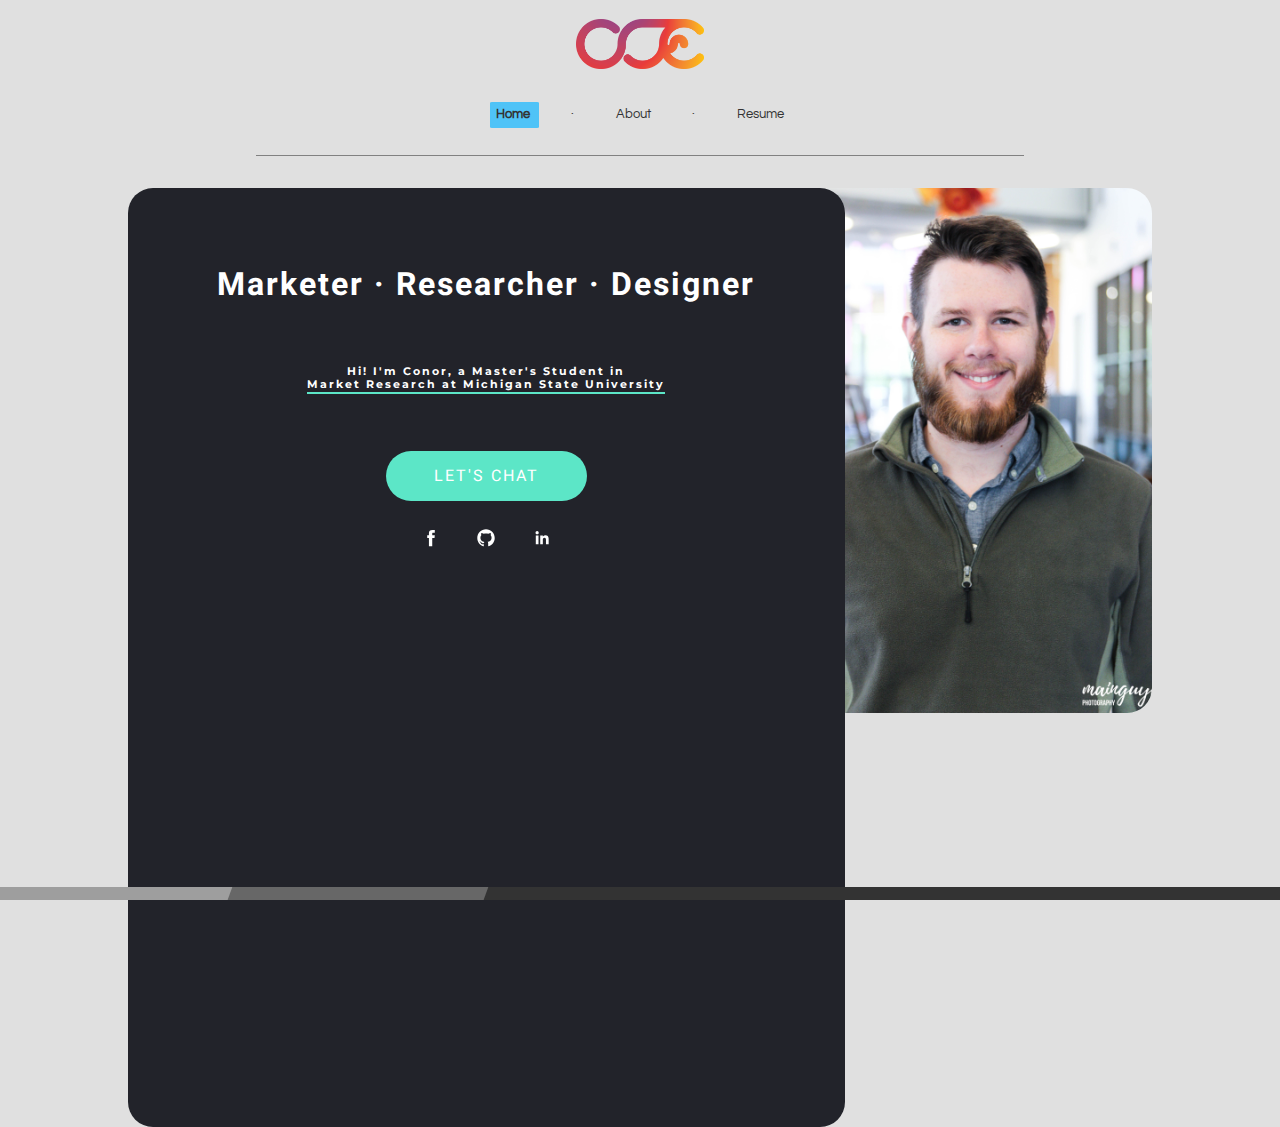
==== index.html @ d524caf3 "root images" ====
<!DOCTYPE html>
<html lang="en">
	<head>
		<!-- Global site tag (gtag.js) - Google Analytics -->
		<script async src="https://www.googletagmanager.com/gtag/js?id=UA-64633901-2"></script>
		<script>
		window.dataLayer = window.dataLayer || [];
		function gtag(){dataLayer.push(arguments);}
		gtag('js', new Date());

		gtag('config', 'UA-64633901-2');
		</script>

		<meta charset="utf-8">
		<meta http-equiv="X-UA-Compatible" content="IE=edge">
		<meta name="viewport" content="width=device-width, initial-scale=1">
		<title>Conor Edmonds</title>
		<link rel="shortcut icon" type="png" href="./images/CJE.png" />
		<link href="https://fonts.googleapis.com/css?family=Questrial|Yantramanav|Arvo|Montserrat|Heebo:Light,800" rel="stylesheet">
		<link href="ConorBootstrap.css" rel="stylesheet">

	</head>
	<body>
		<div class="header"><img src="./images/Monogram3.png" alt=""></div>
		<div class="header" align="center">
			<a class="active" href="index">Home </a>
			<a1>·</a1>
			<a href="about">About</a>
			<a1>·</a1>
			<a href="resume">Resume</a>
			
		</div>
		
		<div class="head-line"></div>
		<div class="body-box">
		<div class="body-box-text">
			
			<h1> Marketer · Researcher · Designer</h1>
			<h6>Hi! I'm Conor, a Master's Student in <a class="link" href="https://marketing.broad.msu.edu/msmr/" target="_blank" style="white-space: nowrap">Market Research at Michigan State University</a></h6>
			<br>
			<br>
			<a class="clicktochat" href="mailto:talk@conoredmonds.com" target="_blank">LET'S CHAT</a>
			<div class="socials">
					<a href="https://www.facebook.com/conorwithonen" title="Facebook" target="_blank"><svg viewBox="0 0 512 512"><path d="M211.9 197.4h-36.7v59.9h36.7V433.1h70.5V256.5h49.2l5.2-59.1h-54.4c0 0 0-22.1 0-33.7 0-13.9 2.8-19.5 16.3-19.5 10.9 0 38.2 0 38.2 0V82.9c0 0-40.2 0-48.8 0 -52.5 0-76.1 23.1-76.1 67.3C211.9 188.8 211.9 197.4 211.9 197.4z"/></svg></a>
			  	
					<a href="https://www.github.com/cojoedmo" title="GitHub" target="_blank"><svg viewBox="0 0 512 512"><path d="M256 70.7c-102.6 0-185.9 83.2-185.9 185.9 0 82.1 53.3 151.8 127.1 176.4 9.3 1.7 12.3-4 12.3-8.9V389.4c-51.7 11.3-62.5-21.9-62.5-21.9 -8.4-21.5-20.6-27.2-20.6-27.2 -16.9-11.5 1.3-11.3 1.3-11.3 18.7 1.3 28.5 19.2 28.5 19.2 16.6 28.4 43.5 20.2 54.1 15.4 1.7-12 6.5-20.2 11.8-24.9 -41.3-4.7-84.7-20.6-84.7-91.9 0-20.3 7.3-36.9 19.2-49.9 -1.9-4.7-8.3-23.6 1.8-49.2 0 0 15.6-5 51.1 19.1 14.8-4.1 30.7-6.2 46.5-6.3 15.8 0.1 31.7 2.1 46.6 6.3 35.5-24 51.1-19.1 51.1-19.1 10.1 25.6 3.8 44.5 1.8 49.2 11.9 13 19.1 29.6 19.1 49.9 0 71.4-43.5 87.1-84.9 91.7 6.7 5.8 12.8 17.1 12.8 34.4 0 24.9 0 44.9 0 51 0 4.9 3 10.7 12.4 8.9 73.8-24.6 127-94.3 127-176.4C441.9 153.9 358.6 70.7 256 70.7z"/></svg></a>
			  	
					
					<a href="https://www.linkedin.com/in/conoredmonds" title="LinkedIn" target="_blank"><svg viewBox="0 0 512 512"><path d="M186.4 142.4c0 19-15.3 34.5-34.2 34.5 -18.9 0-34.2-15.4-34.2-34.5 0-19 15.3-34.5 34.2-34.5C171.1 107.9 186.4 123.4 186.4 142.4zM181.4 201.3h-57.8V388.1h57.8V201.3zM273.8 201.3h-55.4V388.1h55.4c0 0 0-69.3 0-98 0-26.3 12.1-41.9 35.2-41.9 21.3 0 31.5 15 31.5 41.9 0 26.9 0 98 0 98h57.5c0 0 0-68.2 0-118.3 0-50-28.3-74.2-68-74.2 -39.6 0-56.3 30.9-56.3 30.9v-25.2H273.8z"/></svg></a>
			  	
			  	</div>
		</div>
			
			<img src="./images/Headshot2.jpg" alt=""/>
		
		</div>
		
		<div class="foot bottom"></div>
		<div class="foot-para bottom"></div>
		<div class="foot-para-small bottom"></div>
	</body>
</html>
---- ConorBootstrap.css ----
/*!
 * Bootstrap v4.0.0 (https://getbootstrap.com)
 * Copyright 2011-2018 The Bootstrap Authors
 * Copyright 2011-2018 Twitter, Inc.
 * Licensed under MIT (https://github.com/twbs/bootstrap/blob/master/LICENSE)
 */body{margin:0;background-color:#e0e0e0;overflow:hidden}.header img{width:10vw;display:block;margin-left:auto;margin-right:auto}.scroll{position:relative;overflow-y:scroll}.header{margin:0;padding:1.5vw;font-size:1vw}.header a{font-family:'Questrial',sans-serif;padding:.5vw;margin:0vw 1vw;cursor:pointer;color:#333;text-decoration:none;background-color:transparent}.header a:hover{color:#333;background-color:#4fc3f7;font-weight:bold;border-radius:4%}.header a1{font-family:'Questrial',sans-serif;padding:.5vw;margin:0vw 1vw;cursor:default;color:#333;text-decoration:none;background-color:transparent}.header a.active{background-color:#4fc3f7;color:#333;border-radius:4%;font-weight:bold}.header a.active:hover{color:#fff}.head-line{margin:1vw 20vw;height:.125vw;background-color:#212121;opacity:.5}.containerF{position:absolute;background-color:transparent;bottom:2vw;right:0vw;height:56px;width:100%;max-width:56px;font-family:'Yantramanav',sans-serif}.absolute-center{position:absolute;top:0;left:0;bottom:0;right:0;margin:auto}.floaty{position:fixed;bottom:30px;right:15px;z-index:100}.floaty-list{margin:0;padding:0 0 0 6px;list-style:none;opacity:0;transition:opacity .3s ease-out}.floaty:hover .floaty-list{opacity:1}.floaty-list-item{position:relative;width:40px;height:40px;margin:15px 0;cursor:pointer;background-color:#434343;border-radius:50%;box-shadow:0 4px 8px rgba(0,0,0,.25)}.floaty-list-item a{vertical-align:top;font-size:31px;height:inherit;-webkit-transition:-webkit-transform .5s ease-in-out;-ms-transition:-ms-transform .5s ease-in-out;transition:transform .5s ease-in-out}.floaty-list-item svg{fill:#e0e0e0}.fli-label{position:absolute;top:8px;right:120%;padding:4px 8px;font-size:14px;color:#fff;background-color:#424242;border-radius:2px;opacity:0;white-space:nowrap;pointer-events:none;transition:opacity .2s ease-out}.floaty-list-item:hover .fli-label{opacity:1}.floaty-btn{position:relative;width:56px;height:56px;float:right;cursor:pointer;background-color:#434343;border-radius:50%;box-shadow:0 4px 8px rgba(0,0,0,.25)}.floaty-btn svg{fill:#e0e0e0;-webkit-transition:-webkit-transform .5s ease-in-out;transition:transform .5s ease-in-out}.floaty-btn svg:hover,.floaty-btn:hover{-webkit-transform:rotate(360deg);transform:rotate(360deg)}.floaty-btn:hover .floaty-btn-label{opacity:1;transition:opacity .2s ease-out}.floaty-btn-label{position:absolute;top:14px;right:115%;padding:4px 8px;font-size:14px;color:#fff;background-color:#333;border-radius:2px;opacity:0;pointer-events:none;white-space:nowrap}.foot{width:100%;height:1vw;background-color:#333;position:absolute}.foot-para,.foot-para-small{position:absolute;-webkit-transform:skew(-20deg);-moz-transform:skew(-20deg);-o-transform:skew(-20deg);transform:skew(-20deg);height:1vw;left:-2vw}.foot-para{background:#676767;width:40%}.foot-para-small{background:#9e9e9e;width:20%}.left{float:left;margin-left:1vw;color:white;cursor:default}.bottom{bottom:0}.wrap{margin:0vw 7vw;font-family:"Montserrat";font-size:2vw;min-height:16.5vw}.wrap:first-of-type{margin-top:5vw}.wrap:last-of-type{margin-bottom:5vw}.wrap img{height:16.5vw;width:auto}.wrapleft{float:left;margin-right:1.5vw}.wrapright{float:right;margin-left:1.5vw}.wrap p,ul{text-align:justify;overflow:hidden}.wrap ul.a{font-size:1.5vw;list-style-type:disc}.wrap p a,a{color:#2695f3;text-decoration:none}#left17{margin-left:-17px}.divider{margin:5vw 20vw;height:.125vw;background-color:#333}.flip-container{perspective:1000px}.wrap:hover .flipper,.wrap.hover .flipper{transform:rotateY(180deg)}.flip-container,.front,.back{width:16.5vw;height:16.5vw}.flipper{transition:1s;transform-style:preserve-3d;position:relative}.front,.back{backface-visibility:hidden;position:absolute;top:0;left:0}.front{z-index:2;transform:rotateY(0deg)}.back{transform:rotateY(180deg)}.old{opacity:1}.new{opacity:0}.old,.new{transition:opacity .9s linear;position:absolute;left:26.5vw;right:7vw}.wrap:hover .old{opacity:0}.wrap:hover .new{opacity:1}.skillbox{background:#c6c6c6;column-count:3;column-rule-style:solid;column-rule-width:1px;padding:1.5vw;font-size:1.5vw;text-align:center}.skillbox img{height:7vw}.skillbox h5{margin-top:1vw}.skillbox div{break-inside:avoid-column}.skillbox li:not(:last-child){padding-bottom:1vw;text-align:left}.skillbox div:nth-child(2){margin-top:-1.5vw}.dwnld-btn{padding:.5vw;background:#43a047;font-family:"Montserrat",sans-serif;color:white;bottom:30px;left:15px;position:fixed;z-index:10}.dwnld-btn:hover{cursor:pointer;font-weight:bold}.port{margin:3.3vw 10vw 0 10vw}.portrow{margin-bottom:3vw;display:flex;justify-content:space-between}.portrow img{display:block;top:0;left:0;bottom:0;right:0;margin:auto;height:100%;width:20vw;border-radius:25px}.body-box{width:80vw;margin-top:2.5vw;margin-right:auto;margin-left:auto;overflow:hidden;height:100%;border-radius:25px}.body-box-text{width:50vw;height:100%;position:absolute;font-family:'Heebo',sans-serif;letter-spacing:2px;font-size:1.25vw;background-color:#22232a;padding:1.5vw 3vw;border-radius:25px;text-align:center}.body-box-text h1,h6{color:#fff;padding:2.5vw 2.5vw 0}.body-box-text h6{font-family:"Montserrat",sans-serif}.link{color:#fff;border-bottom:2px solid #5ce6c7;padding-bottom:1px}.link:hover{border-bottom:0;color:#5ce6c7;cursor:pointer}.body-box img{float:right;height:100%;width:30vw;margin-top:-5%;margin-right:-2vh}.clicktochat{color:#fff;font-weight:Light;padding:1vw 3.75vw;background-color:#5ce6c7;border-radius:50px;transition:background-color .2s ease;}.clicktochat:hover{background-color:#1cb794}.socials{height:24px;margin-left:auto;margin-right:auto;margin-top:3vw}.socials svg{fill:#fff;height:100%}.socials svg:hover{fill:#5ce6c7}.socials a{margin-left:auto;margin-right:auto;padding-left:1vw;padding-right:1vw}
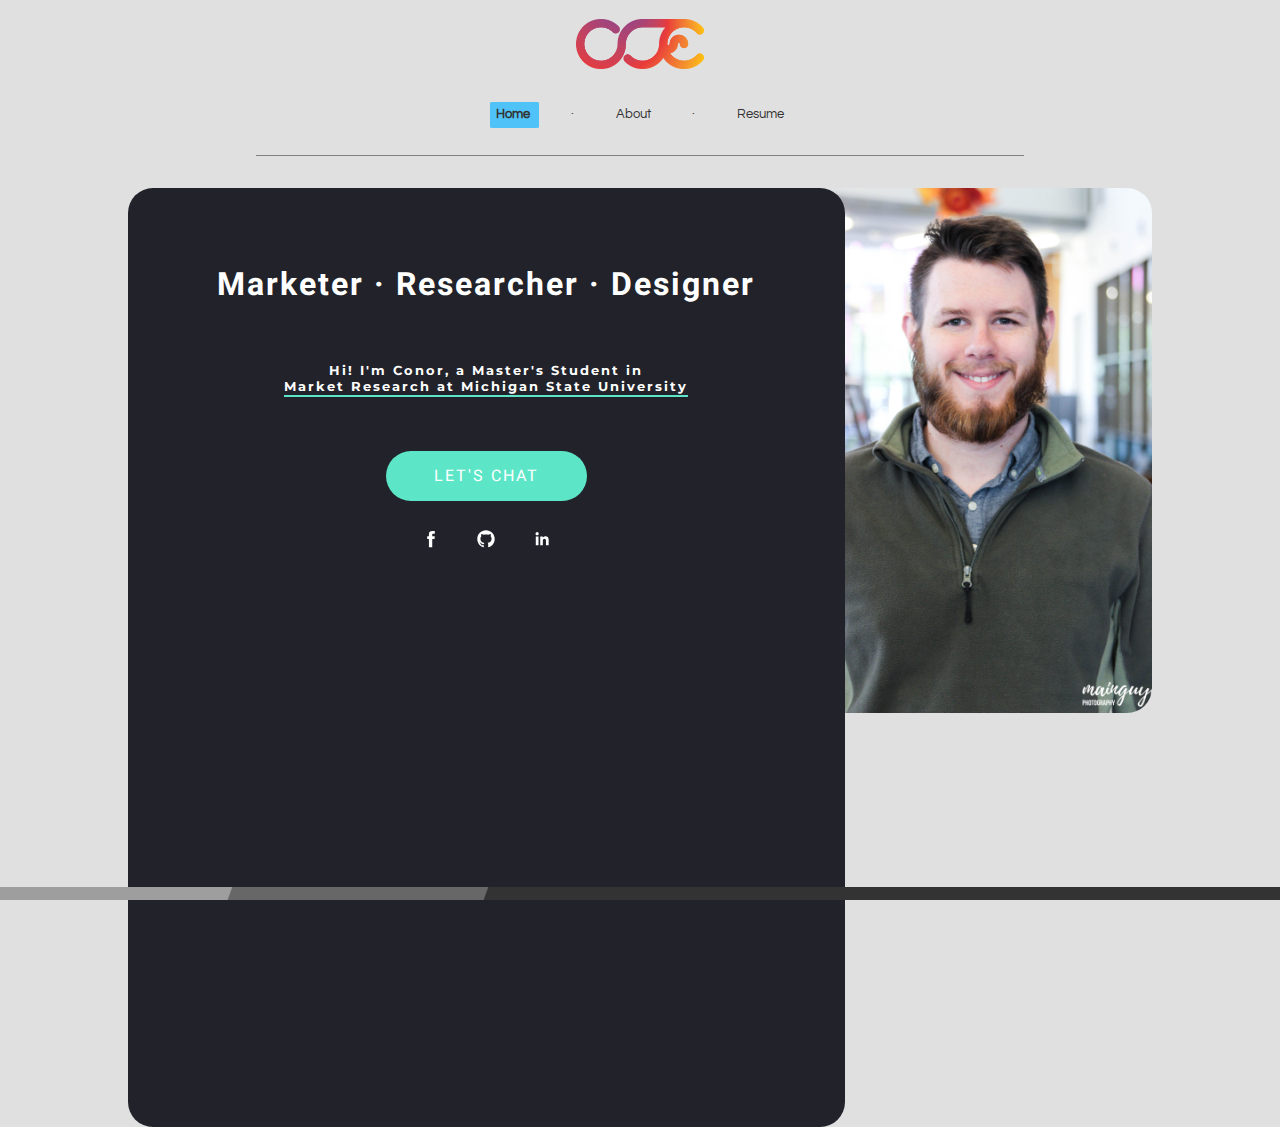
==== commit 654a2f29: "mobile friendly + other fixes" ====
--- a/index.html
+++ b/index.html
@@ -1,7 +1,6 @@
 <!DOCTYPE html>
-<html lang="en">
-	<head>
-		<!-- Global site tag (gtag.js) - Google Analytics -->
+<html lang="en"><head>
+		<!-- Global site tag (gtag.js) - Google Analytics-->
 		<script async src="https://www.googletagmanager.com/gtag/js?id=UA-64633901-2"></script>
 		<script>
 		window.dataLayer = window.dataLayer || [];
@@ -10,7 +9,7 @@
 
 		gtag('config', 'UA-64633901-2');
 		</script>
-
+	
 		<meta charset="utf-8">
 		<meta http-equiv="X-UA-Compatible" content="IE=edge">
 		<meta name="viewport" content="width=device-width, initial-scale=1">
@@ -20,9 +19,9 @@
 		<link href="ConorBootstrap.css" rel="stylesheet">
 
 	</head>
-	<body>
+	<body class="bgmobile">
 		<div class="header"><img src="./images/Monogram3.png" alt=""></div>
-		<div class="header" align="center">
+		<div class="header nomobile" align="center">
 			<a class="active" href="index">Home </a>
 			<a1>·</a1>
 			<a href="about">About</a>
@@ -35,8 +34,8 @@
 		<div class="body-box">
 		<div class="body-box-text">
 			
-			<h1> Marketer · Researcher · Designer</h1>
-			<h6>Hi! I'm Conor, a Master's Student in <a class="link" href="https://marketing.broad.msu.edu/msmr/" target="_blank" style="white-space: nowrap">Market Research at Michigan State University</a></h6>
+			<h1 style="white-space: nowrap;">Marketer · Researcher · Designer</h1>
+			<h5>Hi! I'm Conor, a Master's Student in <a class="link" href="https://marketing.broad.msu.edu/msmr/" target="_blank" style="white-space: nowrap;">Market Research at Michigan State University</a></h5>
 			<br>
 			<br>
 			<a class="clicktochat" href="mailto:talk@conoredmonds.com" target="_blank">LET'S CHAT</a>
@@ -51,12 +50,16 @@
 			  	</div>
 		</div>
 			
-			<img src="./images/Headshot2.jpg" alt=""/>
+			<img class ="nomobile" src="./images/Headshot2.jpg" alt=""/>
 		
 		</div>
 		
-		<div class="foot bottom"></div>
-		<div class="foot-para bottom"></div>
-		<div class="foot-para-small bottom"></div>
+		<div class="foot bottom nomobile"></div>
+		<div class="foot-para bottom nomobile"></div>
+		<div class="foot-para-small bottom nomobile"></div>
+		<div class="mob-head mobile">	
+			<text href="about" style="float: left"><a class="left25">About</a></text>
+			<text href="resume" style="float: right"><a class="right25">Resume</a></text>
+		</div>
 	</body>
-</html>+</html>
--- a/ConorBootstrap.css
+++ b/ConorBootstrap.css
@@ -3,4 +3,6 @@
  * Copyright 2011-2018 The Bootstrap Authors
  * Copyright 2011-2018 Twitter, Inc.
  * Licensed under MIT (https://github.com/twbs/bootstrap/blob/master/LICENSE)
- */body{margin:0;background-color:#e0e0e0;overflow:hidden}.header img{width:10vw;display:block;margin-left:auto;margin-right:auto}.scroll{position:relative;overflow-y:scroll}.header{margin:0;padding:1.5vw;font-size:1vw}.header a{font-family:'Questrial',sans-serif;padding:.5vw;margin:0vw 1vw;cursor:pointer;color:#333;text-decoration:none;background-color:transparent}.header a:hover{color:#333;background-color:#4fc3f7;font-weight:bold;border-radius:4%}.header a1{font-family:'Questrial',sans-serif;padding:.5vw;margin:0vw 1vw;cursor:default;color:#333;text-decoration:none;background-color:transparent}.header a.active{background-color:#4fc3f7;color:#333;border-radius:4%;font-weight:bold}.header a.active:hover{color:#fff}.head-line{margin:1vw 20vw;height:.125vw;background-color:#212121;opacity:.5}.containerF{position:absolute;background-color:transparent;bottom:2vw;right:0vw;height:56px;width:100%;max-width:56px;font-family:'Yantramanav',sans-serif}.absolute-center{position:absolute;top:0;left:0;bottom:0;right:0;margin:auto}.floaty{position:fixed;bottom:30px;right:15px;z-index:100}.floaty-list{margin:0;padding:0 0 0 6px;list-style:none;opacity:0;transition:opacity .3s ease-out}.floaty:hover .floaty-list{opacity:1}.floaty-list-item{position:relative;width:40px;height:40px;margin:15px 0;cursor:pointer;background-color:#434343;border-radius:50%;box-shadow:0 4px 8px rgba(0,0,0,.25)}.floaty-list-item a{vertical-align:top;font-size:31px;height:inherit;-webkit-transition:-webkit-transform .5s ease-in-out;-ms-transition:-ms-transform .5s ease-in-out;transition:transform .5s ease-in-out}.floaty-list-item svg{fill:#e0e0e0}.fli-label{position:absolute;top:8px;right:120%;padding:4px 8px;font-size:14px;color:#fff;background-color:#424242;border-radius:2px;opacity:0;white-space:nowrap;pointer-events:none;transition:opacity .2s ease-out}.floaty-list-item:hover .fli-label{opacity:1}.floaty-btn{position:relative;width:56px;height:56px;float:right;cursor:pointer;background-color:#434343;border-radius:50%;box-shadow:0 4px 8px rgba(0,0,0,.25)}.floaty-btn svg{fill:#e0e0e0;-webkit-transition:-webkit-transform .5s ease-in-out;transition:transform .5s ease-in-out}.floaty-btn svg:hover,.floaty-btn:hover{-webkit-transform:rotate(360deg);transform:rotate(360deg)}.floaty-btn:hover .floaty-btn-label{opacity:1;transition:opacity .2s ease-out}.floaty-btn-label{position:absolute;top:14px;right:115%;padding:4px 8px;font-size:14px;color:#fff;background-color:#333;border-radius:2px;opacity:0;pointer-events:none;white-space:nowrap}.foot{width:100%;height:1vw;background-color:#333;position:absolute}.foot-para,.foot-para-small{position:absolute;-webkit-transform:skew(-20deg);-moz-transform:skew(-20deg);-o-transform:skew(-20deg);transform:skew(-20deg);height:1vw;left:-2vw}.foot-para{background:#676767;width:40%}.foot-para-small{background:#9e9e9e;width:20%}.left{float:left;margin-left:1vw;color:white;cursor:default}.bottom{bottom:0}.wrap{margin:0vw 7vw;font-family:"Montserrat";font-size:2vw;min-height:16.5vw}.wrap:first-of-type{margin-top:5vw}.wrap:last-of-type{margin-bottom:5vw}.wrap img{height:16.5vw;width:auto}.wrapleft{float:left;margin-right:1.5vw}.wrapright{float:right;margin-left:1.5vw}.wrap p,ul{text-align:justify;overflow:hidden}.wrap ul.a{font-size:1.5vw;list-style-type:disc}.wrap p a,a{color:#2695f3;text-decoration:none}#left17{margin-left:-17px}.divider{margin:5vw 20vw;height:.125vw;background-color:#333}.flip-container{perspective:1000px}.wrap:hover .flipper,.wrap.hover .flipper{transform:rotateY(180deg)}.flip-container,.front,.back{width:16.5vw;height:16.5vw}.flipper{transition:1s;transform-style:preserve-3d;position:relative}.front,.back{backface-visibility:hidden;position:absolute;top:0;left:0}.front{z-index:2;transform:rotateY(0deg)}.back{transform:rotateY(180deg)}.old{opacity:1}.new{opacity:0}.old,.new{transition:opacity .9s linear;position:absolute;left:26.5vw;right:7vw}.wrap:hover .old{opacity:0}.wrap:hover .new{opacity:1}.skillbox{background:#c6c6c6;column-count:3;column-rule-style:solid;column-rule-width:1px;padding:1.5vw;font-size:1.5vw;text-align:center}.skillbox img{height:7vw}.skillbox h5{margin-top:1vw}.skillbox div{break-inside:avoid-column}.skillbox li:not(:last-child){padding-bottom:1vw;text-align:left}.skillbox div:nth-child(2){margin-top:-1.5vw}.dwnld-btn{padding:.5vw;background:#43a047;font-family:"Montserrat",sans-serif;color:white;bottom:30px;left:15px;position:fixed;z-index:10}.dwnld-btn:hover{cursor:pointer;font-weight:bold}.port{margin:3.3vw 10vw 0 10vw}.portrow{margin-bottom:3vw;display:flex;justify-content:space-between}.portrow img{display:block;top:0;left:0;bottom:0;right:0;margin:auto;height:100%;width:20vw;border-radius:25px}.body-box{width:80vw;margin-top:2.5vw;margin-right:auto;margin-left:auto;overflow:hidden;height:100%;border-radius:25px}.body-box-text{width:50vw;height:100%;position:absolute;font-family:'Heebo',sans-serif;letter-spacing:2px;font-size:1.25vw;background-color:#22232a;padding:1.5vw 3vw;border-radius:25px;text-align:center}.body-box-text h1,h6{color:#fff;padding:2.5vw 2.5vw 0}.body-box-text h6{font-family:"Montserrat",sans-serif}.link{color:#fff;border-bottom:2px solid #5ce6c7;padding-bottom:1px}.link:hover{border-bottom:0;color:#5ce6c7;cursor:pointer}.body-box img{float:right;height:100%;width:30vw;margin-top:-5%;margin-right:-2vh}.clicktochat{color:#fff;font-weight:Light;padding:1vw 3.75vw;background-color:#5ce6c7;border-radius:50px;transition:background-color .2s ease;}.clicktochat:hover{background-color:#1cb794}.socials{height:24px;margin-left:auto;margin-right:auto;margin-top:3vw}.socials svg{fill:#fff;height:100%}.socials svg:hover{fill:#5ce6c7}.socials a{margin-left:auto;margin-right:auto;padding-left:1vw;padding-right:1vw}+ */body{margin:0;background-color:#e0e0e0;overflow:hidden}.header img{width:10vw;display:block;margin-left:auto;margin-right:auto}.scroll{position:relative;overflow-y:scroll}.header{margin:0;padding:1.5vw;font-size:1vw}.header a{font-family:'Questrial',sans-serif;padding:.5vw;margin:0vw 1vw;cursor:pointer;color:#333;text-decoration:none;background-color:transparent}.header a:hover{color:#333;background-color:#4fc3f7;font-weight:bold;border-radius:4%}.header a1{font-family:'Questrial',sans-serif;padding:.5vw;margin:0vw 1vw;cursor:default;color:#333;text-decoration:none;background-color:transparent}.header a.active{background-color:#4fc3f7;color:#333;border-radius:4%;font-weight:bold}.header a.active:hover{color:#fff}.head-line{margin:1vw 20vw;height:.125vw;background-color:#212121;opacity:.5}.containerF{position:absolute;background-color:transparent;bottom:2vw;right:0vw;height:56px;width:100%;max-width:56px;font-family:'Yantramanav',sans-serif}.absolute-center{position:absolute;top:0;left:0;bottom:0;right:0;margin:auto}.floaty{position:fixed;bottom:30px;right:15px;z-index:100}.floaty-list{margin:0;padding:0 0 0 6px;list-style:none;opacity:0;transition:opacity .3s ease-out}.floaty:hover .floaty-list{opacity:1}.floaty-list-item{position:relative;width:40px;height:40px;margin:15px 0;cursor:pointer;background-color:#434343;border-radius:50%;box-shadow:0 4px 8px rgba(0,0,0,.25)}.floaty-list-item a{vertical-align:top;font-size:31px;height:inherit;-webkit-transition:-webkit-transform .5s ease-in-out;-ms-transition:-ms-transform .5s ease-in-out;transition:transform .5s ease-in-out}.floaty-list-item svg{fill:#e0e0e0}.fli-label{position:absolute;top:8px;right:120%;padding:4px 8px;font-size:14px;color:#fff;background-color:#424242;border-radius:2px;opacity:0;white-space:nowrap;pointer-events:none;transition:opacity .2s ease-out}.floaty-list-item:hover .fli-label{opacity:1}.floaty-btn{position:relative;width:56px;height:56px;float:right;cursor:pointer;background-color:#434343;border-radius:50%;box-shadow:0 4px 8px rgba(0,0,0,.25)}.floaty-btn svg{fill:#e0e0e0;-webkit-transition:-webkit-transform .5s ease-in-out;transition:transform .5s ease-in-out}.floaty-btn svg:hover,.floaty-btn:hover{-webkit-transform:rotate(360deg);transform:rotate(360deg)}.floaty-btn:hover .floaty-btn-label{opacity:1;transition:opacity .2s ease-out}.floaty-btn-label{position:absolute;top:14px;right:115%;padding:4px 8px;font-size:14px;color:#fff;background-color:#333;border-radius:2px;opacity:0;pointer-events:none;white-space:nowrap}.foot{width:100%;height:1vw;background-color:#333;position:absolute}.foot-para,.foot-para-small{position:absolute;-webkit-transform:skew(-20deg);-moz-transform:skew(-20deg);-o-transform:skew(-20deg);transform:skew(-20deg);height:1vw;left:-2vw}.foot-para{background:#676767;width:40%}.foot-para-small{background:#9e9e9e;width:20%}.left{float:left;margin-left:1vw;color:white;cursor:default}.bottom{bottom:0}.wrap{margin:0vw 7vw;font-family:"Montserrat";font-size:2vw;min-height:16.5vw}.wrap:first-of-type{margin-top:5vw}.wrap:last-of-type{margin-bottom:5vw}.wrap img{height:16.5vw;width:auto}.wrapleft{float:left;margin-right:1.5vw}.wrapright{float:right;margin-left:1.5vw}.wrap p,ul{text-align:justify;overflow:hidden}.wrap ul.a{font-size:1.5vw;list-style-type:disc}.wrap p a,a{color:#2695f3;text-decoration:none}#left17{margin-left:-17px}.divider{margin:5vw 20vw;height:.125vw;background-color:#333}.flip-container{perspective:1000px}.wrap:hover .flipper,.wrap.hover .flipper{transform:rotateY(180deg)}.flip-container,.front,.back{width:16.5vw;height:16.5vw}.flipper{transition:1s;transform-style:preserve-3d;position:relative}.front,.back{backface-visibility:hidden;position:absolute;top:0;left:0}.front{z-index:2;transform:rotateY(0deg)}.back{transform:rotateY(180deg)}.old{opacity:1}.new{opacity:0}.old,.new{transition:opacity .9s linear;position:absolute;left:26.5vw;right:7vw}.wrap:hover .old{opacity:0}.wrap:hover .new{opacity:1}.skillbox{background:#c6c6c6;column-count:3;column-rule-style:solid;column-rule-width:1px;padding:1.5vw;font-size:1.5vw;text-align:center}.skillbox img{height:7vw}.skillbox h5{margin-top:1vw}.skillbox div{break-inside:avoid-column}.skillbox li:not(:last-child){padding-bottom:1vw;text-align:left}.skillbox div:nth-child(2){margin-top:-1.5vw}.dwnld-btn{padding:.5vw;background:#43a047;font-family:"Montserrat",sans-serif;color:white;bottom:30px;left:15px;position:fixed;z-index:10}.dwnld-btn:hover{cursor:pointer;font-weight:bold}.port{margin:3.3vw 10vw 0 10vw}.portrow{margin-bottom:3vw;display:flex;justify-content:space-between}.portrow img{display:block;top:0;left:0;bottom:0;right:0;margin:auto;height:100%;width:20vw;border-radius:25px}.body-box{width:80vw;margin-top:2.5vw;margin-right:auto;margin-left:auto;overflow:hidden;height:100%;border-radius:25px}.body-box-text{width:50vw;height:100%;position:absolute;font-family:'Heebo',sans-serif;letter-spacing:2px;font-size:1.25vw;background-color:#22232a;padding:1.5vw 3vw;border-radius:25px;text-align:center}.body-box-text h1,h5{color:#fff;padding:2.5vw 2.5vw 0}.body-box-text h5{font-family:"Montserrat",sans-serif}.link{color:#fff;border-bottom:2px solid #5ce6c7;padding-bottom:1px}.link:hover{border-bottom:0;color:#5ce6c7;cursor:pointer}.body-box img{float:right;height:100%;width:30vw;margin-top:-5%;margin-right:-2vh}.clicktochat{color:#fff;font-weight:Light;padding:1vw 3.75vw;background-color:#5ce6c7;border-radius:50px;transition:background-color .2s ease;}.clicktochat:hover{background-color:#1cb794}.socials{height:24px;margin-left:auto;margin-right:auto;margin-top:3vw}.socials svg{fill:#fff;height:100%}.socials svg:hover{fill:#5ce6c7}.socials a{margin-left:auto;margin-right:auto;padding-left:1vw;padding-right:1vw}.mob-head{background-color: #5ce6c7; position:absolute; bottom: 0; display:none; width: 100%; height: 50px;}.mob-head text{font-family:'Questrial',sans-serif;font-size: 25px;width:50%;height:100%}.mob-head a{color: #fff;position:absolute; top: 50%;}.left25{left:25%;transform: translateX(-50%) translateY(-50%)}.right25{right:25%;transform: translateX(50%) translateY(-50%)}
+
+@media (max-width:750px){.nomobile{display:none;}.header img{width:40vw; padding:5vw;padding-top:8vw;}.bgmobile{background-color:#22232a;}.body-box-text {position:absolute;left:0;right:0;margin:auto;width:90vw;}.body-box-text h5{font-size: 2.8vw;margin-top: 9vw; margin-bottom: 9vw;}.body-box-text h1{font-size: 4.65vw;margin-top: 4vw}.head-line{background-color:#e0e0e0;}.clicktochat{font-size: 4vw;padding:2vw 4.5vw;}.socials{margin-top:12vw;height:36px}.mobile{display:block;}}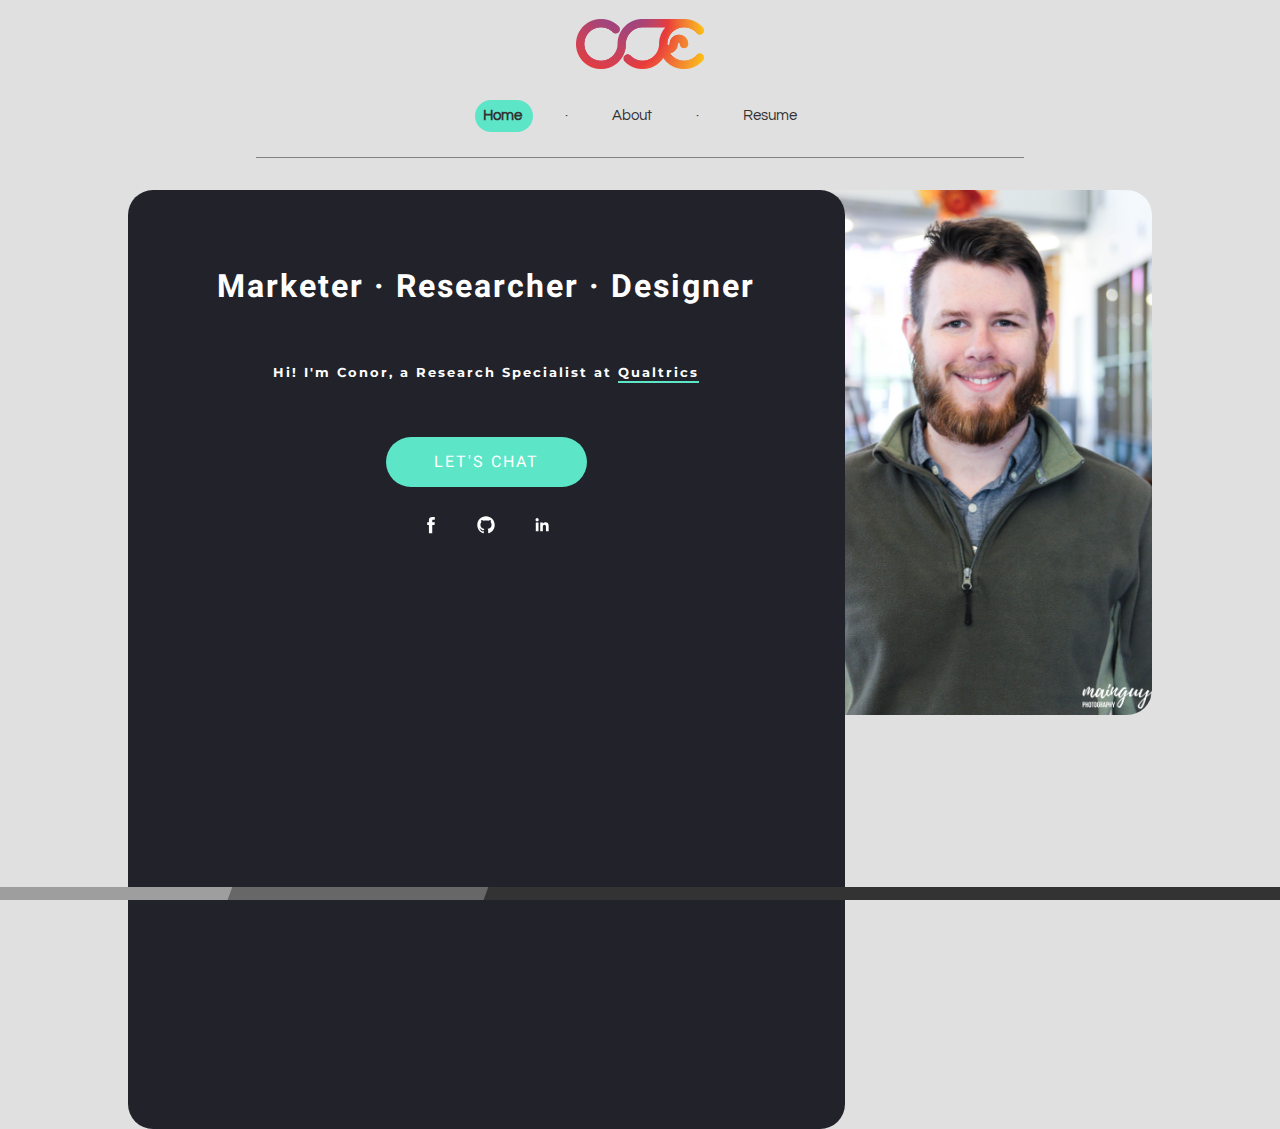
==== commit 5d0eb7a0: "Update index.html" ====
--- a/index.html
+++ b/index.html
@@ -35,7 +35,7 @@
 		<div class="body-box-text">
 			
 			<h1 style="white-space: nowrap;">Marketer · Researcher · Designer</h1>
-			<h5>Hi! I'm Conor, a Master's Student in <a class="link" href="https://marketing.broad.msu.edu/msmr/" target="_blank" style="white-space: nowrap;">Market Research at Michigan State University</a></h5>
+			<h5>Hi! I'm Conor, a Research Specialist at <a class="link" href="https://qualtrics.com" target="_blank" style="white-space: nowrap;">Qualtrics</a></h5>
 			<br>
 			<br>
 			<a class="clicktochat" href="mailto:talk@conoredmonds.com" target="_blank">LET'S CHAT</a>
@@ -58,8 +58,8 @@
 		<div class="foot-para bottom nomobile"></div>
 		<div class="foot-para-small bottom nomobile"></div>
 		<div class="mob-head mobile">	
-			<text href="about" style="float: left"><a class="left25">About</a></text>
-			<text href="resume" style="float: right"><a class="right25">Resume</a></text>
+			<text href="about" style="float: left"><a href="about" class="left25">About</a></text>
+			<text href="resume" style="float: right"><a href="resume" class="right25">Resume</a></text>
 		</div>
 	</body>
 </html>
--- a/ConorBootstrap.css
+++ b/ConorBootstrap.css
@@ -3,6 +3,6 @@
  * Copyright 2011-2018 The Bootstrap Authors
  * Copyright 2011-2018 Twitter, Inc.
  * Licensed under MIT (https://github.com/twbs/bootstrap/blob/master/LICENSE)
- */body{margin:0;background-color:#e0e0e0;overflow:hidden}.header img{width:10vw;display:block;margin-left:auto;margin-right:auto}.scroll{position:relative;overflow-y:scroll}.header{margin:0;padding:1.5vw;font-size:1vw}.header a{font-family:'Questrial',sans-serif;padding:.5vw;margin:0vw 1vw;cursor:pointer;color:#333;text-decoration:none;background-color:transparent}.header a:hover{color:#333;background-color:#4fc3f7;font-weight:bold;border-radius:4%}.header a1{font-family:'Questrial',sans-serif;padding:.5vw;margin:0vw 1vw;cursor:default;color:#333;text-decoration:none;background-color:transparent}.header a.active{background-color:#4fc3f7;color:#333;border-radius:4%;font-weight:bold}.header a.active:hover{color:#fff}.head-line{margin:1vw 20vw;height:.125vw;background-color:#212121;opacity:.5}.containerF{position:absolute;background-color:transparent;bottom:2vw;right:0vw;height:56px;width:100%;max-width:56px;font-family:'Yantramanav',sans-serif}.absolute-center{position:absolute;top:0;left:0;bottom:0;right:0;margin:auto}.floaty{position:fixed;bottom:30px;right:15px;z-index:100}.floaty-list{margin:0;padding:0 0 0 6px;list-style:none;opacity:0;transition:opacity .3s ease-out}.floaty:hover .floaty-list{opacity:1}.floaty-list-item{position:relative;width:40px;height:40px;margin:15px 0;cursor:pointer;background-color:#434343;border-radius:50%;box-shadow:0 4px 8px rgba(0,0,0,.25)}.floaty-list-item a{vertical-align:top;font-size:31px;height:inherit;-webkit-transition:-webkit-transform .5s ease-in-out;-ms-transition:-ms-transform .5s ease-in-out;transition:transform .5s ease-in-out}.floaty-list-item svg{fill:#e0e0e0}.fli-label{position:absolute;top:8px;right:120%;padding:4px 8px;font-size:14px;color:#fff;background-color:#424242;border-radius:2px;opacity:0;white-space:nowrap;pointer-events:none;transition:opacity .2s ease-out}.floaty-list-item:hover .fli-label{opacity:1}.floaty-btn{position:relative;width:56px;height:56px;float:right;cursor:pointer;background-color:#434343;border-radius:50%;box-shadow:0 4px 8px rgba(0,0,0,.25)}.floaty-btn svg{fill:#e0e0e0;-webkit-transition:-webkit-transform .5s ease-in-out;transition:transform .5s ease-in-out}.floaty-btn svg:hover,.floaty-btn:hover{-webkit-transform:rotate(360deg);transform:rotate(360deg)}.floaty-btn:hover .floaty-btn-label{opacity:1;transition:opacity .2s ease-out}.floaty-btn-label{position:absolute;top:14px;right:115%;padding:4px 8px;font-size:14px;color:#fff;background-color:#333;border-radius:2px;opacity:0;pointer-events:none;white-space:nowrap}.foot{width:100%;height:1vw;background-color:#333;position:absolute}.foot-para,.foot-para-small{position:absolute;-webkit-transform:skew(-20deg);-moz-transform:skew(-20deg);-o-transform:skew(-20deg);transform:skew(-20deg);height:1vw;left:-2vw}.foot-para{background:#676767;width:40%}.foot-para-small{background:#9e9e9e;width:20%}.left{float:left;margin-left:1vw;color:white;cursor:default}.bottom{bottom:0}.wrap{margin:0vw 7vw;font-family:"Montserrat";font-size:2vw;min-height:16.5vw}.wrap:first-of-type{margin-top:5vw}.wrap:last-of-type{margin-bottom:5vw}.wrap img{height:16.5vw;width:auto}.wrapleft{float:left;margin-right:1.5vw}.wrapright{float:right;margin-left:1.5vw}.wrap p,ul{text-align:justify;overflow:hidden}.wrap ul.a{font-size:1.5vw;list-style-type:disc}.wrap p a,a{color:#2695f3;text-decoration:none}#left17{margin-left:-17px}.divider{margin:5vw 20vw;height:.125vw;background-color:#333}.flip-container{perspective:1000px}.wrap:hover .flipper,.wrap.hover .flipper{transform:rotateY(180deg)}.flip-container,.front,.back{width:16.5vw;height:16.5vw}.flipper{transition:1s;transform-style:preserve-3d;position:relative}.front,.back{backface-visibility:hidden;position:absolute;top:0;left:0}.front{z-index:2;transform:rotateY(0deg)}.back{transform:rotateY(180deg)}.old{opacity:1}.new{opacity:0}.old,.new{transition:opacity .9s linear;position:absolute;left:26.5vw;right:7vw}.wrap:hover .old{opacity:0}.wrap:hover .new{opacity:1}.skillbox{background:#c6c6c6;column-count:3;column-rule-style:solid;column-rule-width:1px;padding:1.5vw;font-size:1.5vw;text-align:center}.skillbox img{height:7vw}.skillbox h5{margin-top:1vw}.skillbox div{break-inside:avoid-column}.skillbox li:not(:last-child){padding-bottom:1vw;text-align:left}.skillbox div:nth-child(2){margin-top:-1.5vw}.dwnld-btn{padding:.5vw;background:#43a047;font-family:"Montserrat",sans-serif;color:white;bottom:30px;left:15px;position:fixed;z-index:10}.dwnld-btn:hover{cursor:pointer;font-weight:bold}.port{margin:3.3vw 10vw 0 10vw}.portrow{margin-bottom:3vw;display:flex;justify-content:space-between}.portrow img{display:block;top:0;left:0;bottom:0;right:0;margin:auto;height:100%;width:20vw;border-radius:25px}.body-box{width:80vw;margin-top:2.5vw;margin-right:auto;margin-left:auto;overflow:hidden;height:100%;border-radius:25px}.body-box-text{width:50vw;height:100%;position:absolute;font-family:'Heebo',sans-serif;letter-spacing:2px;font-size:1.25vw;background-color:#22232a;padding:1.5vw 3vw;border-radius:25px;text-align:center}.body-box-text h1,h5{color:#fff;padding:2.5vw 2.5vw 0}.body-box-text h5{font-family:"Montserrat",sans-serif}.link{color:#fff;border-bottom:2px solid #5ce6c7;padding-bottom:1px}.link:hover{border-bottom:0;color:#5ce6c7;cursor:pointer}.body-box img{float:right;height:100%;width:30vw;margin-top:-5%;margin-right:-2vh}.clicktochat{color:#fff;font-weight:Light;padding:1vw 3.75vw;background-color:#5ce6c7;border-radius:50px;transition:background-color .2s ease;}.clicktochat:hover{background-color:#1cb794}.socials{height:24px;margin-left:auto;margin-right:auto;margin-top:3vw}.socials svg{fill:#fff;height:100%}.socials svg:hover{fill:#5ce6c7}.socials a{margin-left:auto;margin-right:auto;padding-left:1vw;padding-right:1vw}.mob-head{background-color: #5ce6c7; position:absolute; bottom: 0; display:none; width: 100%; height: 50px;}.mob-head text{font-family:'Questrial',sans-serif;font-size: 25px;width:50%;height:100%}.mob-head a{color: #fff;position:absolute; top: 50%;}.left25{left:25%;transform: translateX(-50%) translateY(-50%)}.right25{right:25%;transform: translateX(50%) translateY(-50%)}
+ */body{margin:0;background-color:#e0e0e0;overflow:hidden}.header img{width:10vw;display:block;margin-left:auto;margin-right:auto}.scroll{position:relative;overflow-y:scroll}.header{margin:0;padding:1.5vw;font-size:1.15vw}.header a{font-family:'Questrial',sans-serif;padding:.65vw;margin:0vw 1vw;cursor:pointer;color:#333;text-decoration:none;background-color:transparent}.header a:hover{color:#333;background-color:#5ce6c7;font-weight:bold;border-radius:25px}.header a1{font-family:'Questrial',sans-serif;padding:.5vw;margin:0vw 1vw;cursor:default;color:#333;text-decoration:none;background-color:transparent}.header a.active{background-color:#5ce6c7;color:#333;border-radius:25px;font-weight:bold}.header a.active:hover{color:#fff}.head-line{margin:1vw 20vw;height:.125vw;background-color:#212121;opacity:.5}.containerF{position:absolute;background-color:transparent;bottom:2vw;right:0vw;height:56px;width:100%;max-width:56px;font-family:'Yantramanav',sans-serif}.absolute-center{position:absolute;top:0;left:0;bottom:0;right:0;margin:auto}.floaty{position:fixed;bottom:30px;right:15px;z-index:100}.floaty-list{margin:0;padding:0 0 0 6px;list-style:none;opacity:0;transition:opacity .3s ease-out}.floaty:hover .floaty-list{opacity:1}.floaty-list-item{position:relative;width:40px;height:40px;margin:15px 0;cursor:pointer;background-color:#434343;border-radius:50%;box-shadow:0 4px 8px rgba(0,0,0,.25)}.floaty-list-item a{vertical-align:top;font-size:31px;height:inherit;-webkit-transition:-webkit-transform .5s ease-in-out;-ms-transition:-ms-transform .5s ease-in-out;transition:transform .5s ease-in-out}.floaty-list-item svg{fill:#e0e0e0}.fli-label{position:absolute;top:8px;right:120%;padding:4px 8px;font-size:14px;color:#fff;background-color:#424242;border-radius:2px;opacity:0;white-space:nowrap;pointer-events:none;transition:opacity .2s ease-out}.floaty-list-item:hover .fli-label{opacity:1}.floaty-btn{position:relative;width:56px;height:56px;float:right;cursor:pointer;background-color:#434343;border-radius:50%;box-shadow:0 4px 8px rgba(0,0,0,.25)}.floaty-btn svg{fill:#e0e0e0;-webkit-transition:-webkit-transform .5s ease-in-out;transition:transform .5s ease-in-out}.floaty-btn svg:hover,.floaty-btn:hover{-webkit-transform:rotate(360deg);transform:rotate(360deg)}.floaty-btn:hover .floaty-btn-label{opacity:1;transition:opacity .2s ease-out}.floaty-btn-label{position:absolute;top:14px;right:115%;padding:4px 8px;font-size:14px;color:#fff;background-color:#333;border-radius:2px;opacity:0;pointer-events:none;white-space:nowrap}.foot{width:100%;height:1vw;background-color:#333;position:absolute}.foot-para,.foot-para-small{position:absolute;-webkit-transform:skew(-20deg);-moz-transform:skew(-20deg);-o-transform:skew(-20deg);transform:skew(-20deg);height:1vw;left:-2vw}.foot-para{background:#676767;width:40%}.foot-para-small{background:#9e9e9e;width:20%}.left{float:left;margin-left:1vw;color:white;cursor:default}.bottom{bottom:0}.wrap{margin:0vw 7vw;font-family:"Montserrat";font-size:2vw;min-height:16.5vw}.wrap:first-of-type{margin-top:5vw}.wrap:last-of-type{margin-bottom:5vw}.wrap img{height:16.5vw;width:auto}.wrapleft{float:left;margin-right:1.5vw}.wrapright{float:right;margin-left:1.5vw}.wrap p,ul{text-align:justify;overflow:hidden}.wrap ul.a{font-size:1.5vw;list-style-type:disc}.wrap p a,a{color:#2695f3;text-decoration:none}#left17{margin-left:-17px}.divider{margin:5vw 20vw;height:.125vw;background-color:#333}.flip-container{perspective:1000px}.wrap:hover .flipper,.wrap.hover .flipper{transform:rotateY(180deg)}.flip-container,.front,.back{width:16.5vw;height:16.5vw}.flipper{transition:1s;transform-style:preserve-3d;position:relative}.front,.back{backface-visibility:hidden;position:absolute;top:0;left:0}.front{z-index:2;transform:rotateY(0deg)}.back{transform:rotateY(180deg)}.old{opacity:1}.new{opacity:0}.old,.new{transition:opacity .9s linear;position:absolute;left:26.5vw;right:7vw}.wrap:hover .old{opacity:0}.wrap:hover .new{opacity:1}.skillbox{background:#c6c6c6;column-count:3;column-rule-style:solid;column-rule-width:1px;padding:1.5vw;font-size:1.5vw;text-align:center}.skillbox img{height:7vw}.skillbox h5{margin-top:1vw}.skillbox div{break-inside:avoid-column}.skillbox li:not(:last-child){padding-bottom:1vw;text-align:left}.skillbox div:nth-child(2){margin-top:-1.5vw}.dwnld-btn{padding:.5vw;background:#43a047;font-family:"Montserrat",sans-serif;color:white;bottom:30px;left:15px;position:fixed;z-index:10}.dwnld-btn:hover{cursor:pointer;font-weight:bold}.port{margin:3.3vw 10vw 0 10vw}.portrow{margin-bottom:3vw;display:flex;justify-content:space-between}.portrow img{display:block;top:0;left:0;bottom:0;right:0;margin:auto;height:100%;width:20vw;border-radius:25px}.body-box{width:80vw;margin-top:2.5vw;margin-right:auto;margin-left:auto;overflow:hidden;height:100%;border-radius:25px}.body-box-text{width:50vw;height:100%;position:absolute;font-family:'Heebo',sans-serif;letter-spacing:2px;font-size:1.25vw;background-color:#22232a;padding:1.5vw 3vw;border-radius:25px;text-align:center}.body-box-text h1, h5{color:#fff;padding:2.5vw 2.5vw 0}.body-box-text h5{font-family:"Montserrat",sans-serif}.link{color:#fff;border-bottom:2px solid #5ce6c7;padding-bottom:1px}.link:hover{border-bottom:0;color:#5ce6c7;cursor:pointer}.body-box img{float:right;height:100%;width:30vw;margin-top:-5%;margin-right:-2vh}.clicktochat{color:#fff;font-weight:Light;padding:1vw 3.75vw;background-color:#5ce6c7;border-radius:50px;transition:background-color .2s ease;}.clicktochat:hover{background-color:#1cb794}.socials{height:24px;margin-left:auto;margin-right:auto;margin-top:3vw}.socials svg{fill:#fff;height:100%}.socials svg:hover{fill:#5ce6c7}.socials a{margin-left:auto;margin-right:auto;padding-left:1vw;padding-right:1vw}.mob-head{background-color: #5ce6c7; position:absolute; bottom: 0; display:none; width: 100%; height: 50px;}.mob-head text{font-family:'Questrial',sans-serif;font-size: 25px;width:50%;height:100%}.mob-head a{color: #fff;position:absolute; top: 50%;}.left25{left:25%;transform: translateX(-50%) translateY(-50%)}.right25{right:25%;transform: translateX(50%) translateY(-50%)}
 
 @media (max-width:750px){.nomobile{display:none;}.header img{width:40vw; padding:5vw;padding-top:8vw;}.bgmobile{background-color:#22232a;}.body-box-text {position:absolute;left:0;right:0;margin:auto;width:90vw;}.body-box-text h5{font-size: 2.8vw;margin-top: 9vw; margin-bottom: 9vw;}.body-box-text h1{font-size: 4.65vw;margin-top: 4vw}.head-line{background-color:#e0e0e0;}.clicktochat{font-size: 4vw;padding:2vw 4.5vw;}.socials{margin-top:12vw;height:36px}.mobile{display:block;}}